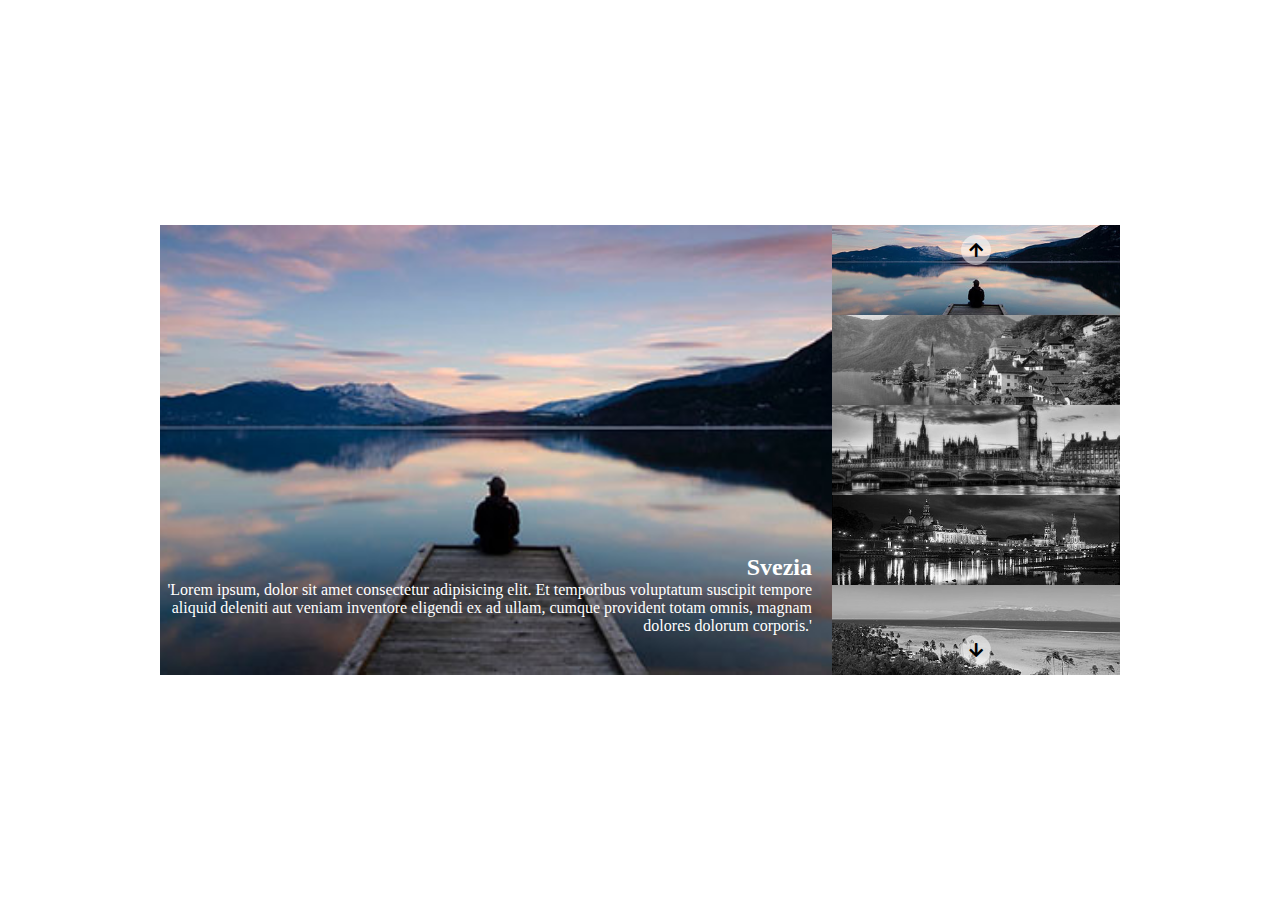
==== MILESTONE 1/index.html @ 4074b048 "MILESTONE 1" ====
<!DOCTYPE html>
<html lang="en">
<head>
    <meta charset="UTF-8">
    <meta http-equiv="X-UA-Compatible" content="IE=edge">
    <meta name="viewport" content="width=device-width, initial-scale=1.0">
    <title>Carosello Multi Array</title>

    <link rel="stylesheet" href="https://cdnjs.cloudflare.com/ajax/libs/font-awesome/5.15.4/css/all.min.css" integrity="sha512-1ycn6IcaQQ40/MKBW2W4Rhis/DbILU74C1vSrLJxCq57o941Ym01SwNsOMqvEBFlcgUa6xLiPY/NS5R+E6ztJQ==" crossorigin="anonymous" referrerpolicy="no-referrer" />
    
    <link rel="stylesheet" href="css/style.css">
</head>
<body>

    <div class="container">

        <div class="slider">

            <div class="big-img">

                <img class="active" src="img/01.jpg" alt="Img 1">
                <img src="img/02.jpg" alt="Img 2">
                <img src="img/03.jpg" alt="Img 3">
                <img src="img/04.jpg" alt="Img 4">
                <img src="img/05.jpg" alt="Img 5">

                <div class="text">
                   
                    <h2>Svezia</h2>
                    <span>'Lorem ipsum, dolor sit amet consectetur adipisicing elit. Et temporibus voluptatum suscipit tempore aliquid deleniti aut veniam inventore eligendi ex ad ullam, cumque provident totam omnis, magnam dolores dolorum corporis.'</span>
                    
                </div>

            </div>

            <div class="small-img">

                <img class="active" src="img/01.jpg" alt="Img 1">
                <img src="img/02.jpg" alt="Img 2">
                <img src="img/03.jpg" alt="Img 3">
                <img src="img/04.jpg" alt="Img 4">
                <img src="img/05.jpg" alt="Img 5">

                <div class="button top"><i class="fas fa-arrow-up"></i></div>
                <div class="button bottom"><i class="fas fa-arrow-down"></i></div>

            </div>


        </div>

    </div>
    
    <script src="js/script.js"></script>
</body>
</html>
---- MILESTONE 1/css/style.css ----
/* RESET */
* {
    margin: 0;
    padding: 0;
    box-sizing: border-box;
}

/* CONTAINER TOTALE */
.container{
    width: 100%;
    height: 100vh;
    display: flex;
    justify-content: center;
    align-items: center;
}

/* CONTAINER DELLO SLIDER */
.slider{
    width: 75%;
    height: 50%;
    display: flex;
}

/* Parte sinistra dove ci sará l'immagine grande e il testo */
.big-img{
    width: 70%;
    height: 100%;
    position: relative;

    /* test */
    background-color: green;
}

.big-img img{
    width: 100%;
    height: 100%;
    object-fit: cover;
    display: none;
}

.big-img img.active{
    display: block;
}

/* testo */
.text{
    text-align: right;
    color: white;
    position: absolute;
    bottom: 40px;
    right: 20px;
}

/* Parte destra dove ci saranno le immagini piccole e le interazioni */
.small-img{
    width: 30%;
    height: 100%;
    display: flex;
    flex-direction: column;
    position: relative;

    /* test */
    background-color: blue;
}

.small-img img{
    width: 100%;
    height: 20%;
    object-fit: cover;
    filter: grayscale(1);
}

.small-img img.active{
    filter: grayscale(0);
}

/* buttons */
.button{
    position: absolute;
    left: 50%;
    transform: translateX(-50%);
    display: flex;
    justify-content: center;
    align-items: center;
    height: 30px;
    width: 30px;
    background-color: rgba(255, 255, 255, 0.5);
    border-radius: 50%;
}

.top{
    top: 10px;
}

.bottom{
    bottom: 10px;
}
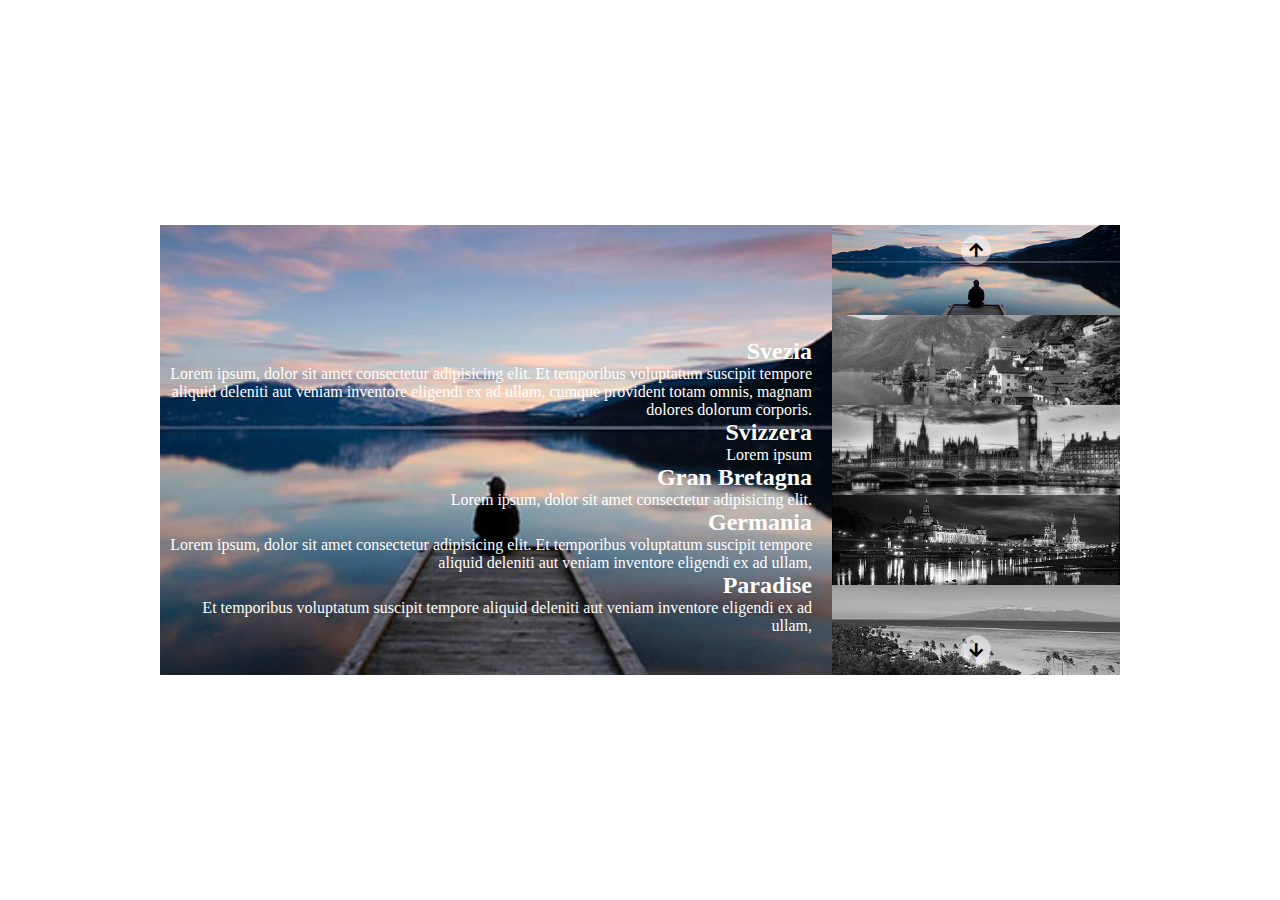
==== commit 353f897b: "MILESTONE 1 testi" ====
--- a/MILESTONE 1/index.html
+++ b/MILESTONE 1/index.html
@@ -27,8 +27,20 @@
                 <div class="text">
                    
                     <h2>Svezia</h2>
-                    <span>'Lorem ipsum, dolor sit amet consectetur adipisicing elit. Et temporibus voluptatum suscipit tempore aliquid deleniti aut veniam inventore eligendi ex ad ullam, cumque provident totam omnis, magnam dolores dolorum corporis.'</span>
+                    <span>Lorem ipsum, dolor sit amet consectetur adipisicing elit. Et temporibus voluptatum suscipit tempore aliquid deleniti aut veniam inventore eligendi ex ad ullam, cumque provident totam omnis, magnam dolores dolorum corporis.</span>
                     
+                    <h2>Svizzera</h2>
+                    <span>Lorem ipsum</span>
+
+                    <h2>Gran Bretagna</h2>
+                    <span>Lorem ipsum, dolor sit amet consectetur adipisicing elit.</span>
+
+                    <h2>Germania</h2>
+                    <span>Lorem ipsum, dolor sit amet consectetur adipisicing elit. Et temporibus voluptatum suscipit tempore aliquid deleniti aut veniam inventore eligendi ex ad ullam,</span>
+
+                    <h2>Paradise</h2>
+                    <span>Et temporibus voluptatum suscipit tempore aliquid deleniti aut veniam inventore eligendi ex ad ullam,</span>
+
                 </div>
 
             </div>
